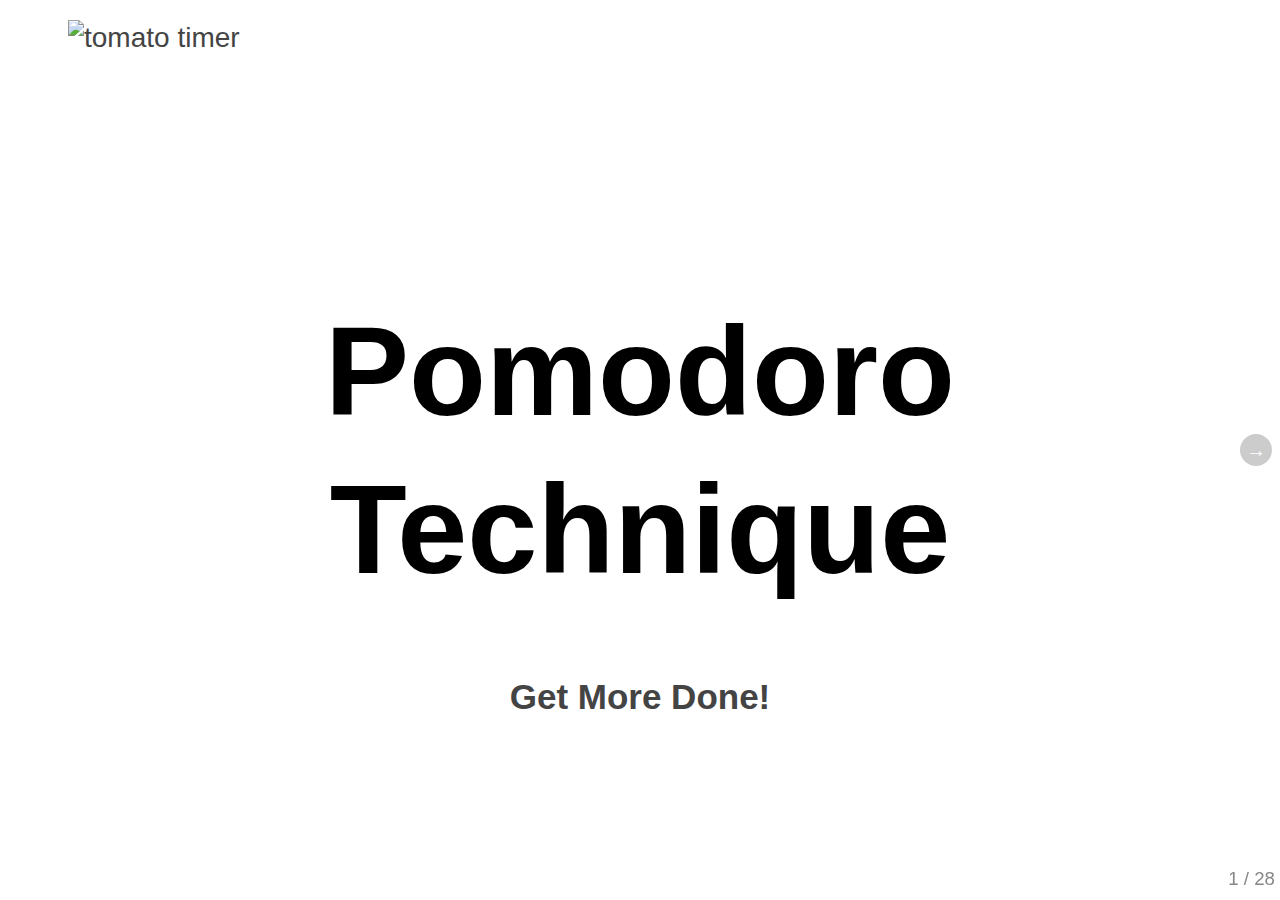
==== deck.js-latest/Pomodoro.html @ 4e5449cb "load deck" ====
<!DOCTYPE html>
<html>

<head>
	<meta charset="utf-8">
	<meta http-equiv="X-UA-Compatible" content="IE=edge,chrome=1">
	<meta name="viewport" content="width=1024, user-scalable=no">

	<title>Pomodoro Technique</title>

	<!-- Required stylesheet -->
	<link rel="stylesheet" media="screen" href="core/deck.core.css">

	<!-- Extension CSS files go here. Remove or add as needed. -->
	<link rel="stylesheet" media="screen" href="extensions/goto/deck.goto.css">
	<link rel="stylesheet" media="screen" href="extensions/menu/deck.menu.css">
	<link rel="stylesheet" media="screen" href="extensions/navigation/deck.navigation.css">
	<link rel="stylesheet" media="screen" href="extensions/status/deck.status.css">
	<link rel="stylesheet" media="screen" href="extensions/scale/deck.scale.css">

	<!-- Style theme. More available in /themes/style/ or create your own. -->
	<link rel="stylesheet" media="screen" href="themes/style/swiss.css">

	<!-- Transition theme. More available in /themes/transition/ or create your own. -->
	<link rel="stylesheet" media="screen" href="themes/transition/horizontal-slide.css">

	<!-- Basic black and white print styles -->
	<link rel="stylesheet" media="print" href="core/print.css">

	<!-- Required Modernizr file -->
	<script src="modernizr.custom.js"></script>
</head>

<body>
	<div class="deck-container">

		<section class="slide">
			<img src="http://a1.mzstatic.com/us/r30/Purple69/v4/af/8d/aa/af8daa81-550e-9018-2d83-ce482b206ab3/icon128-2x.png" alt="tomato timer">
			<h1>Pomodoro Technique</h1>
			<h4> Get More Done!</h4>
		</section>



		<section class="slide" id="title slide">
			<h2>What is a Pomodoro?</h2>
			<ul>
				<div class="slide">
					<h1>Italian translation of tomato</h1>
				</div>

			</ul>
		</section>




		<section class="slide">
			<h2>What is the Pomodoro Technique?</h2>
			<ul>

				<div class="slide">

					<h3>Time management strategy</h3>

				</div>

				<div class="slide">
					<img src="http://litbimg3.rightinthebox.com/images/384x384/201001/wudz1263448561656.jpg" alt="kitchen timer shaped like a tomato" </div>

					<div class="slide">
						<h3>Francesco Cirillo used a kitchen timer shaped like a tomato as his personal timer. He later refined his practice into a method named the Pomorodo Technique. The technique caught on with professional teams in the 1990s. Recently the technique has gained popularity in the tech industry.</h3>
					</div>



			</ul>
		</section>




		<section class="slide">
			<h2>Why is time management important?</h2>
			<ul>

				<div class="slide">
					<h3>We live in a world of interruptions and digital distractions.</h3>

					<img src="http://youthministry360.com/wp/wp-content/uploads/2015/11/shutterstock_297674456.jpg" alt="employee at desk with phone shouting at him">
				</div>
			</ul>
		</section>




		<section class="slide">
			<h2>The struggle is real</h2>
			<ul>
				<div class="slide">
					<h3>Technology is developing at a much faster pace than our brains. Our brain's are overwhelmed and we are trying to cope.</h3>

					<ul>
						<li>Writers are trending back toward typewriters.</li>
						<li>Developers are removing internet connectivity from their machines.</li>
				</div>
				</ul>

				<div class="slide">
					<blockquote cite="http://npr.org">
						<p>"Interruptions have a big cost. And one of the big costs is that it takes actually a very long time once you get interrupted to get back to what you're doing."</p>
					</blockquote>
				</div>
			</ul>
		</section>

		<section class="slide">
			<h2>How do we Pomodoro? Step 1</h2>

			<h1> Clearly define and write down major tasks for the day </h1>

		</section>

		<section class="slide">
			<h2>Step 2</h2>

			<h1> Start your timer and work distraction free</h1>

		</section>



		<section class="slide">
			<h2>Step 3</h2>
			<div class="slide">
				<h1> The timer rings and you disconnect from your work!</h1>
			</div>
			<div class="slide">
				<img src="http://www.swaroopch.com/files/attachments/uploads/2011/01/5357244684_2a2eec9dd4_o.png" alt="timeline of pomorodo session and coffee breaks">
			</div>
		</section>

		<section class="slide">
			<h2>Step 4</h2>
			<div class="slide">
				<h1> After four “pomodoros” have passed, you then take a 15-20 minute break.</h1>
			</div>

			<div class="slide">
				<img src="http://theawesomer.com/photos/2012/02/022312_jumbo_coffee_mug_1.jpg" alt="giant coffee mug image">
			</div>

		</section>

		<section class="slide">
			<h2>Browser Timer</h2>

			<p class="slide">
				<h5><a href="http://tomato-timer.com/">http://tomato-timer.com/</a></h5>
				<img src="https://zapier.cachefly.net/storage/photos/de814e93a7cc7518a1ee43b0ae2dc8b0.png" alt="desktop browser screenshot of tomatotimer" </p>
				<!--
					<p class="slide">
					<img src="http://a3.mzstatic.com/eu/r30/Purple49/v4/22/cf/9f/22cf9f03-027f-7f20-e4e9-8445ecfd65d9/screen390x390.jpeg" alt="apple watch screen shot with tomato timer app">
				</p>
-->

		</section>

		<section class="slide">
			<h2>Browser Extension</h2>

			<div style="width: 100%; height: 0px; position: relative; padding-bottom: 60.119%;"><iframe src="https://streamable.com/e/c2qw" frameborder="0" allowfullscreen webkitallowfullscreen mozallowfullscreen scrolling="no" style="width: 100%; height: 100%; position: absolute;"></iframe></div>

		</section>

		<section class="slide">
			<h2>Mobile Options</h2>

			<div class="slide">
				<img src="http://a3.mzstatic.com/eu/r30/Purple49/v4/22/cf/9f/22cf9f03-027f-7f20-e4e9-8445ecfd65d9/screen390x390.jpeg" alt="apple watch screen shot with tomato timer app">
			</div>
			<div class="slide">
				<img src="http://a5.mzstatic.com/us/r30/Purple30/v4/71/35/af/7135afef-5508-0058-0c2b-8cdff0ce9fd1/screen322x572.jpeg" alt="apple watch screen shot with tomato timer app">
			</div>


		</section>

		<section class="slide">
		
				<h1>Questions?</h1>
			
		</section>
				<section class="slide">
		
				<h1>Thank You!</h1>
			
		</section>

		<!-- End slides. -->

		<!-- Begin extension snippets. Add or remove as needed. -->

		<!-- deck.navigation snippet -->
		<div aria-role="navigation">
			<a href="#" class="deck-prev-link" title="Previous">&#8592;</a>
			<a href="#" class="deck-next-link" title="Next">&#8594;</a>
		</div>

		<!-- deck.status snippet -->
		<p class="deck-status" aria-role="status">
			<span class="deck-status-current"></span> /
			<span class="deck-status-total"></span>
		</p>

		<!-- deck.goto snippet -->
		<form action="." method="get" class="goto-form">
			<label for="goto-slide">Go to slide:</label>
			<input type="text" name="slidenum" id="goto-slide" list="goto-datalist">
			<datalist id="goto-datalist"></datalist>
			<input type="submit" value="Go">
		</form>

		<!-- End extension snippets. -->
		</div>

		<!-- Required JS files. -->
		<script src="jquery.min.js"></script>
		<script src="core/deck.core.js"></script>

		<!-- Extension JS files. Add or remove as needed. -->
		<script src="extensions/menu/deck.menu.js"></script>
		<script src="extensions/goto/deck.goto.js"></script>
		<script src="extensions/status/deck.status.js"></script>
		<script src="extensions/navigation/deck.navigation.js"></script>
		<script src="extensions/scale/deck.scale.js"></script>

		<!-- Initialize the deck. You can put this in an external file if desired. -->
		<script>
			$(function () {
				$.deck('.slide');
			});
		</script>
</body>

</html>
---- deck.js-latest/core/deck.core.css ----
html, body {
  height: 100%;
  padding: 0;
  margin: 0;
	
}

.deck-container {
  position: relative;
  min-height: 100%;
  margin: 0 auto;
  overflow: hidden;
  overflow-y: auto;
}
.js .deck-container {
  visibility: hidden;
}
.ready .deck-container {
  visibility: visible;
}
.touch .deck-container {
  -webkit-text-size-adjust: none;
  -moz-text-size-adjust: none;
}

.deck-loading {
  display: none;
}

.slide {
  width: auto;
  min-height: 100%;
  position: relative;
}

.deck-before, .deck-previous, .deck-next, .deck-after {
  position: absolute;
  left: -999em;
  top: -999em;
}

.deck-current {
  z-index: 2;
}

.slide .slide {
  visibility: hidden;
  position: static;
  min-height: 0;
}

.deck-child-current {
  position: static;
  z-index: 2;
}
.deck-child-current .slide {
  visibility: hidden;
}
.deck-child-current .deck-previous, .deck-child-current .deck-before, .deck-child-current .deck-current {
  visibility: visible;
}
---- deck.js-latest/extensions/goto/deck.goto.css ----
.goto-form {
  position: absolute;
  z-index: 3;
  bottom: 10px;
  left: 50%;
  height: 1.75em;
  margin: 0 0 0 -9.125em;
  line-height: 1.75em;
  padding: 0.625em;
  display: none;
  background: #ccc;
  overflow: hidden;
  border-radius: 10px;
}
.goto-form label {
  font-weight: bold;
}
.goto-form label, .goto-form input {
  display: inline-block;
  font-family: inherit;
}
.deck-goto .goto-form {
  display: block;
}

#goto-slide {
  width: 8.375em;
  margin: 0 0.625em;
  height: 1.4375em;
}

@media print {
  .goto-form, #goto-slide {
    display: none;
  }
}
---- deck.js-latest/extensions/menu/deck.menu.css ----
.deck-menu {
  overflow: auto;
}
.deck-menu .slide {
  background: #eee;
  position: relative;
  left: 0;
  top: 0;
  visibility: visible;
  cursor: pointer;
}
.no-csstransforms .deck-menu > .slide {
  float: left;
  width: 22%;
  height: 22%;
  min-height: 0;
  margin: 1%;
  font-size: 0.22em;
  overflow: hidden;
  padding: 0 0.5%;
}
.csstransforms .deck-menu > .slide {
  -webkit-transform: scale(0.22) !important;
  -ms-transform: scale(0.22) !important;
  transform: scale(0.22) !important;
  -webkit-transform-origin: 0 0;
  -ms-transform-origin: 0 0;
  transform-origin: 0 0;
  -moz-box-sizing: border-box;
  box-sizing: border-box;
  width: 100%;
  height: 100%;
  overflow: hidden;
  padding: 0 48px;
  margin: 12px;
}
.deck-menu iframe, .deck-menu img, .deck-menu video {
  max-width: 100%;
}
.deck-menu .deck-current, .no-touch .deck-menu .slide:hover {
  background: #ddf;
}
.deck-menu.deck-container:hover .deck-prev-link, .deck-menu.deck-container:hover .deck-next-link {
  display: none;
}
---- deck.js-latest/extensions/navigation/deck.navigation.css ----
.deck-prev-link, .deck-next-link {
  display: none;
  position: absolute;
  z-index: 3;
  top: 50%;
  width: 32px;
  height: 32px;
  margin-top: -16px;
  font-size: 20px;
  font-weight: bold;
  line-height: 32px;
  vertical-align: middle;
  text-align: center;
  text-decoration: none;
  color: #fff;
  background: #888;
  border-radius: 16px;
}
.deck-prev-link:hover, .deck-prev-link:focus, .deck-prev-link:active, .deck-prev-link:visited, .deck-next-link:hover, .deck-next-link:focus, .deck-next-link:active, .deck-next-link:visited {
  color: #fff;
}

.deck-prev-link {
  left: 8px;
}

.deck-next-link {
  right: 8px;
}

.deck-container:hover .deck-prev-link, .deck-container:hover .deck-next-link {
  display: block;
}
.deck-container:hover .deck-prev-link.deck-nav-disabled, .touch .deck-container:hover .deck-prev-link, .deck-container:hover .deck-next-link.deck-nav-disabled, .touch .deck-container:hover .deck-next-link {
  display: none;
}

@media print {
  .deck-prev-link, .deck-next-link {
    display: none !important;
  }
}
---- deck.js-latest/extensions/status/deck.status.css ----
.deck-status {
  position: absolute;
  bottom: 10px;
  right: 5px;
  color: #888;
  z-index: 3;
  margin: 0;
}

body > .deck-container .deck-status {
  position: fixed;
}

@media print {
  .deck-status {
    display: none;
  }
}
---- deck.js-latest/extensions/scale/deck.scale.css ----
.csstransforms .deck-container.deck-scale:not(.deck-menu) {
  overflow: hidden;
}
.csstransforms .deck-container.deck-scale:not(.deck-menu) > .slide {
  -moz-box-sizing: padding-box;
  box-sizing: padding-box;
  width: 100%;
  padding-bottom: 20px;
}
.csstransforms .deck-container.deck-scale:not(.deck-menu) > .slide > .deck-slide-scaler {
  -webkit-transform-origin: 50% 0;
  -ms-transform-origin: 50% 0;
  transform-origin: 50% 0;
}

.csstransforms .deck-container.deck-menu .deck-slide-scaler {
  -webkit-transform: none !important;
  -ms-transform: none !important;
  transform: none !important;
}
---- deck.js-latest/themes/style/swiss.css ----
/* Resets and base styles from HTML5 Boilerplate */
div, span, object, iframe,
h1, h2, h3, h4, h5, h6, p, blockquote, pre,
abbr, address, cite, code, del, dfn, em, img, ins, kbd, q, samp,
small, strong, sub, sup, var, b, i, dl, dt, dd, ol, ul, li,
fieldset, form, label, legend,
table, caption, tbody, tfoot, thead, tr, th, td,
article, aside, canvas, details, figcaption, figure,
footer, header, hgroup, menu, nav, section, summary,
time, mark, audio, video {
  margin: 0;
  padding: 0;
  border: 0;
  font-size: 100%;
  font: inherit;
  vertical-align: baseline;
}

article, aside, details, figcaption, figure,
footer, header, hgroup, menu, nav, section {
  display: block;
}

blockquote, q {
  quotes: none;
}
blockquote:before, blockquote:after, q:before, q:after {
  content: "";
  content: none;
}

ins {
  background-color: #ff9;
  color: #000;
  text-decoration: none;
}

mark {
  background-color: #ff9;
  color: #000;
  font-style: italic;
  font-weight: bold;
}

del {
  text-decoration: line-through;
}

abbr[title], dfn[title] {
  border-bottom: 1px dotted;
  cursor: help;
}

table {
  border-collapse: collapse;
  border-spacing: 0;
}

hr {
  display: block;
  height: 1px;
  border: 0;
  border-top: 1px solid #ccc;
  margin: 1em 0;
  padding: 0;
}

input, select {
  vertical-align: middle;
}

select, input, textarea, button {
  font: 99% sans-serif;
}

pre, code, kbd, samp {
  font-family: monospace, sans-serif;
}

a {
  -webkit-tap-highlight-color: rgba(0, 0, 0, 0);
}
a:hover, a:active {
  outline: none;
}

ul, ol {
  margin-left: 2em;
  vertical-align: top;
}

ol {
  list-style-type: decimal;
}

nav ul, nav li {
  margin: 0;
  list-style: none;
  list-style-image: none;
}

small {
  font-size: 85%;
}

strong, th {
  font-weight: bold;
}

td {
  vertical-align: top;
}

sub, sup {
  font-size: 75%;
  line-height: 0;
  position: relative;
}

sup {
  top: -0.5em;
}

sub {
  bottom: -0.25em;
}

textarea {
  overflow: auto;
}

input[type="radio"] {
  vertical-align: text-bottom;
}

input[type="checkbox"] {
  vertical-align: bottom;
}

label,
input[type="button"],
input[type="submit"],
input[type="image"],
button {
  cursor: pointer;
}

button, input, select, textarea {
  margin: 0;
}

input:invalid, textarea:invalid {
  border-radius: 1px;
  -moz-box-shadow: 0px 0px 5px red;
  -webkit-box-shadow: 0px 0px 5px red;
  box-shadow: 0px 0px 5px red;
}
input:invalid .no-boxshadow, textarea:invalid .no-boxshadow {
  background-color: #f0dddd;
}

button {
  width: auto;
  overflow: visible;
}

select, input, textarea {
  color: #444444;
}

a {
  color: #607890;
}
a:hover, a:focus {
  color: #036;
}
a:link {
  -webkit-tap-highlight-color: #fff;
}

/* End HTML5 Boilerplate adaptations */
h1 {
  font-size: 4.5em;
}

h1, .vcenter {
  font-weight: bold;
  text-align: center;
  padding-top: .5em;
  max-height: 100%;
}
.csstransforms h1, .csstransforms .vcenter {
  padding: 0 48px;
  position: absolute;
  left: 0;
  right: 0;
  top: 50%;
  -webkit-transform: translate(0, -50%);
  -moz-transform: translate(0, -50%);
  -ms-transform: translate(0, -50%);
  -o-transform: translate(0, -50%);
  transform: translate(0, -50%);
}

.vcenter h1 {
  position: relative;
  top: auto;
  padding: 0;
  -webkit-transform: none;
  -moz-transform: none;
  -ms-transform: none;
  -o-transform: none;
  transform: none;
}

h2 {
  font-size: 2.25em;
  font-weight: bold;
  padding-top: .5em;
  margin: 0 0 .66666em 0;
  border-bottom: 3px solid #888;
}

h3 {
  font-size: 1.4375em;
  font-weight: bold;
  margin-bottom: .30435em;
}

h4 {
  font-size: 1.25em;
  font-weight: bold;
  text-align: center;
  margin-bottom: .25em;
  padding: 0 50px;
  position: absolute;
  left: 0;
  right: 0;
  top: 75%;
}

h5 {
  font-size: 1.125em;
  font-weight: bold;
  margin-bottom: .2222em;
	
}

h6 {
  font-size: 1em;
  font-weight: bold;
}

img, iframe, video {
  display: block;
  max-width: 100%;
  padding: 20px
}

video, iframe, img {
  display: block;
  margin: 0 auto;
}

p, blockquote, iframe, img, ul, ol, pre, video {
  margin-bottom: 1em;
}

pre {
  white-space: pre;
  white-space: pre-wrap;
  word-wrap: break-word;
  padding: 1em;
  border: 1px solid #888;
}

em {
  font-style: italic;
}

li {
  padding: .25em 0;
  vertical-align: middle;
}
li > ol, li > ul {
  margin-bottom: inherit;
}

.deck-container {
  font-size: 16px;
  line-height: 1.25;
  color: #444;
}

.slide {
  -moz-box-sizing: border-box;
  box-sizing: border-box;
  width: 100%;
}

h1 {
  color: #000;
}

h2 {
  color: #c00;
  border-bottom-color: #ccc;
}

h3 {
  color: black;
}

pre {
  border-color: #ccc;
}

code {
  color: #888;
}

blockquote {
  font-size: 2em;
  font-style: italic;
  padding: 1em 2em;
  color: #000;
  border-left: 5px solid #ccc;
}
blockquote p {
  margin: 0;
}
blockquote cite {
  font-size: .5em;
  font-style: normal;
  font-weight: bold;
  color: #888;
}

::-moz-selection {
  background: #c00;
  color: #fff;
}

::selection {
  background: #c00;
  color: #fff;
}

a, a:hover, a:focus, a:active, a:visited {
  color: #c00;
  text-decoration: none;
}
a:hover, a:focus {
  text-decoration: underline;
}

.deck-container {
  font-family: "Helvetica Neue", sans-serif;
  font-size: 1.75em;
  background: #fff;
}
.deck-container > .slide {
  padding: 0 48px;
}

.slide .deck-before, .slide .deck-previous {
  opacity: 0.4;
}
.slide .deck-before:not(.deck-child-current) .deck-before, .slide .deck-before:not(.deck-child-current) .deck-previous, .slide .deck-previous:not(.deck-child-current) .deck-before, .slide .deck-previous:not(.deck-child-current) .deck-previous {
  opacity: 1;
}
.slide .deck-child-current {
  opacity: 1;
}

.deck-prev-link, .deck-next-link {
  background: #ccc;
  font-family: serif;
}
.deck-prev-link, .deck-prev-link:hover, .deck-prev-link:focus, .deck-prev-link:active, .deck-prev-link:visited, .deck-next-link, .deck-next-link:hover, .deck-next-link:focus, .deck-next-link:active, .deck-next-link:visited {
  color: #fff;
}
.deck-prev-link:hover, .deck-prev-link:focus, .deck-next-link:hover, .deck-next-link:focus {
  background: #c00;
  text-decoration: none;
}

.deck-status {
  font-size: 0.6666em;
}

.deck-menu .slide {
  background: #eee;
}
.deck-menu .deck-current, .no-touch .deck-menu .slide:hover {
  background: #ddf;
}
---- deck.js-latest/themes/transition/horizontal-slide.css ----
.csstransitions.csstransforms {
  overflow-x: hidden;
}
.csstransitions.csstransforms .deck-container > .slide {
  -webkit-transition: -webkit-transform 500ms ease-in-out;
  transition: transform 500ms ease-in-out;
}
.csstransitions.csstransforms .deck-container:not(.deck-menu) > .slide {
  position: absolute;
  top: 0;
  left: 0;
}
.csstransitions.csstransforms .deck-container:not(.deck-menu) > .slide .slide {
  position: relative;
  left: 0;
  top: 0;
  -webkit-transition: -webkit-transform 500ms ease-in-out, opacity 500ms ease-in-out;
  transition: transform 500ms ease-in-out, opacity 500ms ease-in-out;
}
.csstransitions.csstransforms .deck-container:not(.deck-menu) > .slide .deck-next, .csstransitions.csstransforms .deck-container:not(.deck-menu) > .slide .deck-after {
  visibility: visible;
  -webkit-transform: translate3d(200%, 0, 0);
  -ms-transform: translate(200%, 0);
  transform: translate3d(200%, 0, 0);
}
.csstransitions.csstransforms .deck-container:not(.deck-menu) > .deck-previous {
  -webkit-transform: translate3d(-200%, 0, 0);
  -ms-transform: translate(-200%, 0);
  transform: translate3d(-200%, 0, 0);
}
.csstransitions.csstransforms .deck-container:not(.deck-menu) > .deck-before {
  -webkit-transform: translate3d(-400%, 0, 0);
  -ms-transform: translate(-400%, 0);
  transform: translate3d(-400%, 0, 0);
}
.csstransitions.csstransforms .deck-container:not(.deck-menu) > .deck-next {
  -webkit-transform: translate3d(200%, 0, 0);
  -ms-transform: translate(200%, 0);
  transform: translate3d(200%, 0, 0);
}
.csstransitions.csstransforms .deck-container:not(.deck-menu) > .deck-after {
  -webkit-transform: translate3d(400%, 0, 0);
  -ms-transform: translate(400%, 0);
  transform: translate3d(400%, 0, 0);
}
.csstransitions.csstransforms .deck-container:not(.deck-menu) > .deck-before .slide, .csstransitions.csstransforms .deck-container:not(.deck-menu) > .deck-previous .slide {
  visibility: visible;
}
.csstransitions.csstransforms .deck-container:not(.deck-menu) > .deck-child-current {
  -webkit-transform: none;
  -ms-transform: none;
  transform: none;
}
---- deck.js-latest/core/print.css ----
body {
  font-size: 18pt;
}

h1 {
  font-size: 48pt;
}

h2 {
  font-size: 36pt;
}

h3 {
  font-size: 28pt;
}

pre {
  border: 1px solid #000;
  padding: 10px;
  white-space: pre-wrap;
}

.deck-container > .slide {
  page-break-after: always;
}
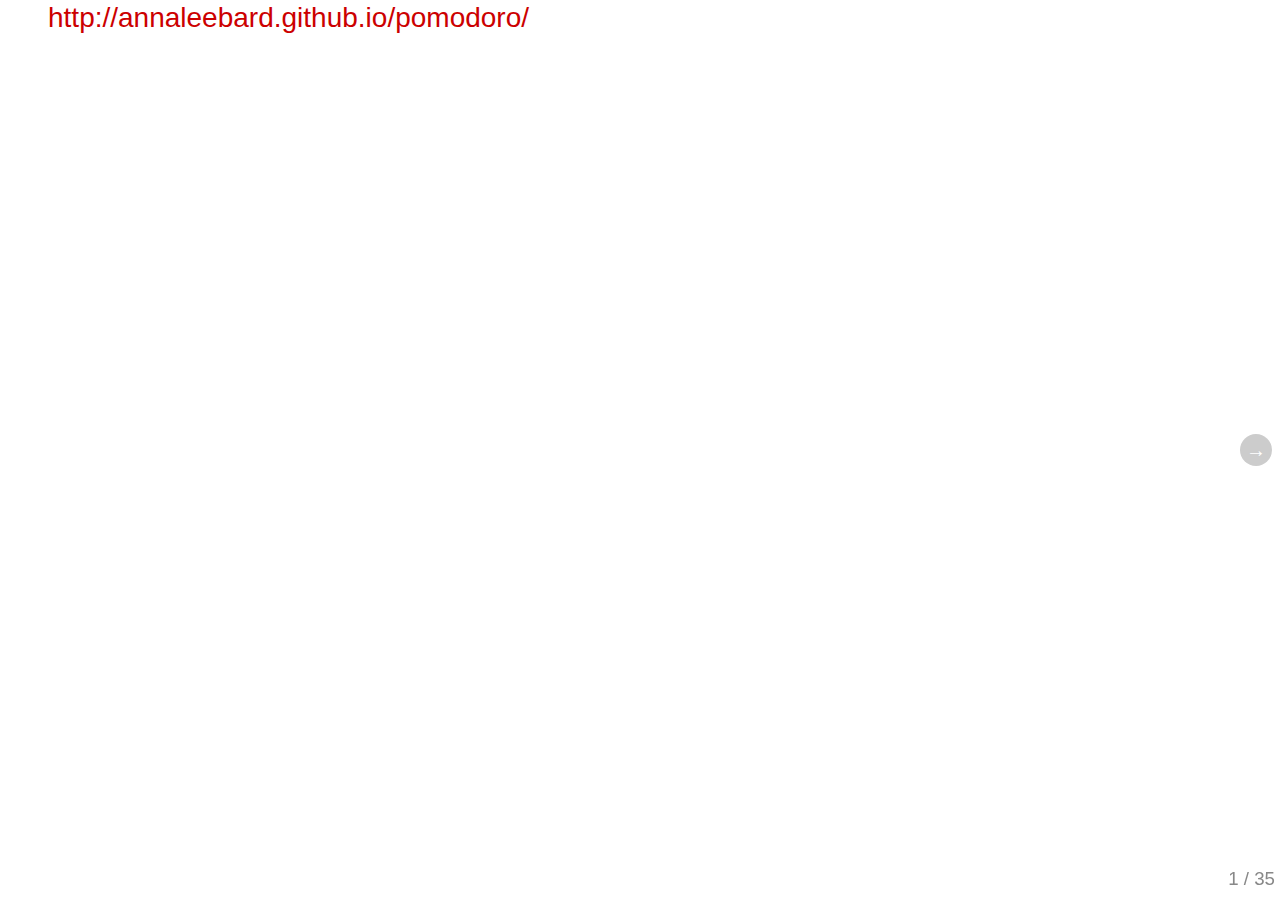
==== commit b4e14488: "add step 5" ====
--- a/deck.js-latest/Pomodoro.html
+++ b/deck.js-latest/Pomodoro.html
@@ -34,7 +34,14 @@
 <body>
 	<div class="deck-container">
 
-		<section class="slide">
+
+		<section class="slide">
+			<a href="http://annaleebard.github.io/pomodoro/">http://annaleebard.github.io/pomodoro/</a>
+		</section>
+
+
+		<section class="slide">
+			<h3><a href="http://annaleebard.github.io/pomodoro/">http://annaleebard.github.io/pomodoro/</a></h3>
 			<img src="http://a1.mzstatic.com/us/r30/Purple69/v4/af/8d/aa/af8daa81-550e-9018-2d83-ce482b206ab3/icon128-2x.png" alt="tomato timer">
 			<h1>Pomodoro Technique</h1>
 			<h4> Get More Done!</h4>
@@ -42,16 +49,16 @@
 
 
 
-		<section class="slide" id="title slide">
+		<section class="slide" id="slide">
 			<h2>What is a Pomodoro?</h2>
 			<ul>
 				<div class="slide">
 					<h1>Italian translation of tomato</h1>
 				</div>
-
-			</ul>
-		</section>
-
+				<div class="slide"> <img src="http://yata.bigazines.com/Connections/timthumb.php?src=27201312271742241393215385722a7c1ded7edeef4272871d8e329b39.jpg&w=340&zc=2" alt="tomato image with italian flag colors">
+				</div>
+			</ul>
+		</section>
 
 
 
@@ -69,26 +76,23 @@
 					<img src="http://litbimg3.rightinthebox.com/images/384x384/201001/wudz1263448561656.jpg" alt="kitchen timer shaped like a tomato" </div>
 
 					<div class="slide">
-						<h3>Francesco Cirillo used a kitchen timer shaped like a tomato as his personal timer. He later refined his practice into a method named the Pomorodo Technique. The technique caught on with professional teams in the 1990s. Recently the technique has gained popularity in the tech industry.</h3>
+						<h3>Francesco Cirillo used a kitchen timer shaped like a tomato as his personal timer. He later refined his practice into a method named the Pomodoro Technique. The technique caught on with professional teams in the 1990s. Recently the technique has gained popularity in the tech industry.</h3>
 					</div>
 
-
-
-			</ul>
-		</section>
-
-
-
-
-		<section class="slide">
-			<h2>Why is time management important?</h2>
-			<ul>
-
-				<div class="slide">
-					<h3>We live in a world of interruptions and digital distractions.</h3>
-
-					<img src="http://youthministry360.com/wp/wp-content/uploads/2015/11/shutterstock_297674456.jpg" alt="employee at desk with phone shouting at him">
-				</div>
+			</ul>
+		</section>
+
+
+
+
+		<section class="slide">
+			<h2>We live in a world of interruptions and digital distractions.</h2>
+			<ul>
+
+
+
+				<img src="http://youthministry360.com/wp/wp-content/uploads/2015/11/shutterstock_297674456.jpg" alt="employee at desk with phone shouting at him">
+
 			</ul>
 		</section>
 
@@ -99,11 +103,13 @@
 			<h2>The struggle is real</h2>
 			<ul>
 				<div class="slide">
-					<h3>Technology is developing at a much faster pace than our brains. Our brain's are overwhelmed and we are trying to cope.</h3>
+					<h3>Technology is developing at lightning speed. Our brain's are overwhelmed and we are trying to cope.</h3>
 
 					<ul>
+						<li>Many are adopting media diets</li>
 						<li>Writers are trending back toward typewriters.</li>
 						<li>Developers are removing internet connectivity from their machines.</li>
+
 				</div>
 				</ul>
 
@@ -137,20 +143,33 @@
 				<h1> The timer rings and you disconnect from your work!</h1>
 			</div>
 			<div class="slide">
-				<img src="http://www.swaroopch.com/files/attachments/uploads/2011/01/5357244684_2a2eec9dd4_o.png" alt="timeline of pomorodo session and coffee breaks">
+				<img src="http://www.swaroopch.com/files/attachments/uploads/2011/01/5357244684_2a2eec9dd4_o.png" alt="timeline of pomodoro session and coffee breaks">
 			</div>
 		</section>
 
 		<section class="slide">
 			<h2>Step 4</h2>
 			<div class="slide">
-				<h1> After four “pomodoros” have passed, you then take a 15-20 minute break.</h1>
+				<h1> After four “pomodoros”, take a 15-20 minute break.</h1>
 			</div>
 
 			<div class="slide">
 				<img src="http://theawesomer.com/photos/2012/02/022312_jumbo_coffee_mug_1.jpg" alt="giant coffee mug image">
 			</div>
 
+		</section>
+
+		<section class="slide">
+			<h2>Step 5</h2>
+			<ul>
+				<div class="slide">
+					<h1>Track pomodoros per task.</h1>
+				</div>
+
+				<div class="slide">
+					<img src="images/todolist.png" alt="list of daily activities with x marks for each pomodoro it took to complete task">
+				</div>
+			</ul>
 		</section>
 
 		<section class="slide">
@@ -168,9 +187,11 @@
 		</section>
 
 		<section class="slide">
-			<h2>Browser Extension</h2>
-
-			<div style="width: 100%; height: 0px; position: relative; padding-bottom: 60.119%;"><iframe src="https://streamable.com/e/c2qw" frameborder="0" allowfullscreen webkitallowfullscreen mozallowfullscreen scrolling="no" style="width: 100%; height: 100%; position: absolute;"></iframe></div>
+			<h2>Browser Extension - "Strict Workflow"</h2>
+
+			<div style="width: 100%; height: 0px; position: relative; padding-bottom: 60.119%;">
+				<iframe src="https://streamable.com/e/c2qw" frameborder="0" allowfullscreen webkitallowfullscreen mozallowfullscreen scrolling="no" style="width: 100%; height: 100%; position: absolute;"></iframe>
+			</div>
 
 		</section>
 
@@ -187,15 +208,38 @@
 
 		</section>
 
-		<section class="slide">
 		
-				<h1>Questions?</h1>
+
+		
 			
-		</section>
-				<section class="slide">
-		
-				<h1>Thank You!</h1>
+			<section class="slide">
+			<h2>Official Pomodoro Techinique Resources</h2>
+			<ul>
+
+				<div class="slide">
+
+					<h3><a href="http://pomodorotechnique.com/">http://pomodorotechnique.com/ </a></h3>
+
+				</div>
+
+				<div class="slide">
+					<img src="http://pomodorotechnique.com/wp-content/themes/pomodoro/img/photos/book-phototop1.jpg" alt="the official pomodoro technique book and timer image"> </div>
+
+					
+
+			</ul>
+		</section>
 			
+			<section class="slide">
+
+			<h1>Questions?</h1>
+
+		</section>
+			
+		<section class="slide">
+
+			<h1>Thank You!</h1>
+
 		</section>
 
 		<!-- End slides. -->
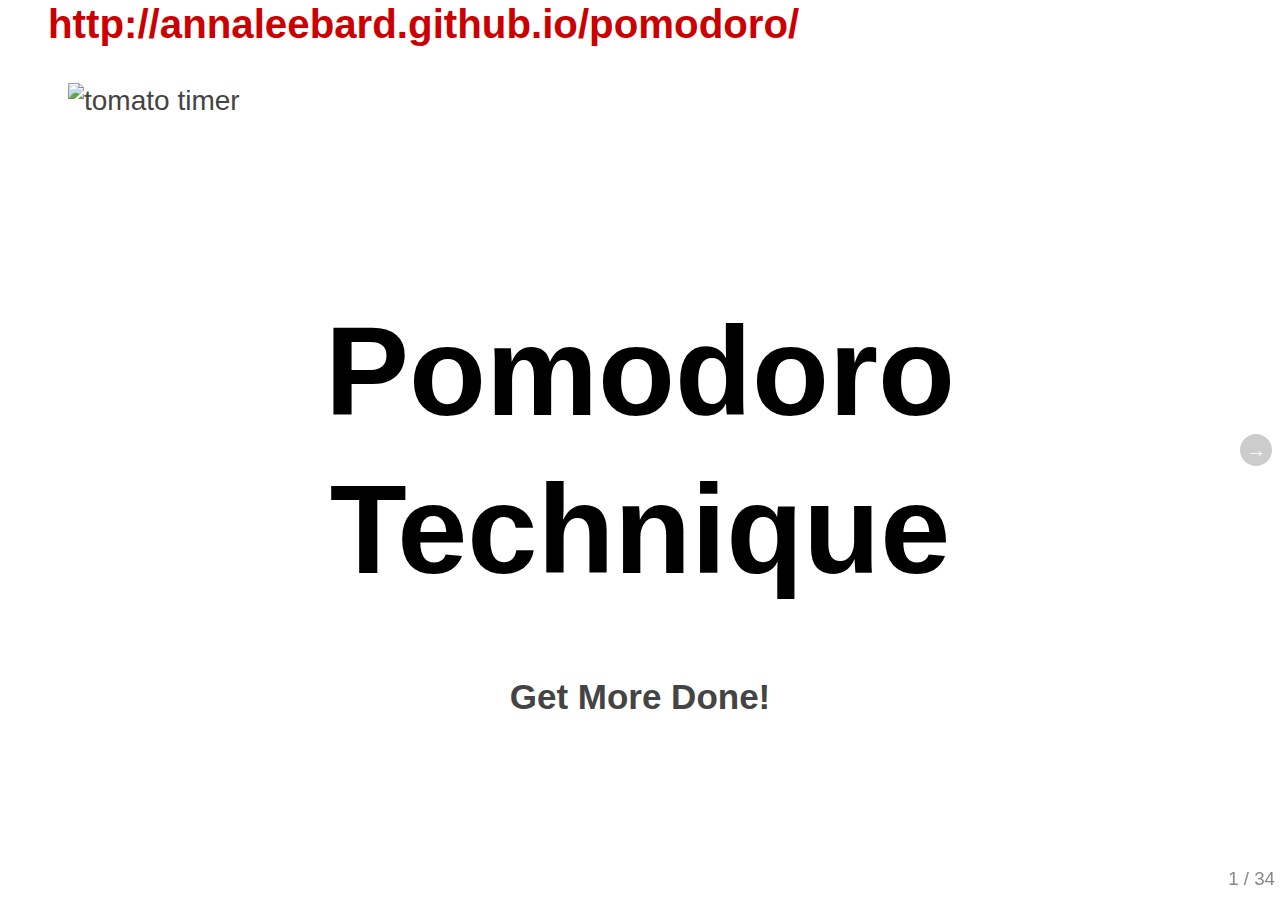
==== commit f20180f6: "update image" ====
--- a/deck.js-latest/Pomodoro.html
+++ b/deck.js-latest/Pomodoro.html
@@ -34,12 +34,6 @@
 <body>
 	<div class="deck-container">
 
-
-		<section class="slide">
-			<a href="http://annaleebard.github.io/pomodoro/">http://annaleebard.github.io/pomodoro/</a>
-		</section>
-
-
 		<section class="slide">
 			<h3><a href="http://annaleebard.github.io/pomodoro/">http://annaleebard.github.io/pomodoro/</a></h3>
 			<img src="http://a1.mzstatic.com/us/r30/Purple69/v4/af/8d/aa/af8daa81-550e-9018-2d83-ce482b206ab3/icon128-2x.png" alt="tomato timer">
@@ -167,7 +161,7 @@
 				</div>
 
 				<div class="slide">
-					<img src="images/todolist.png" alt="list of daily activities with x marks for each pomodoro it took to complete task">
+					<img src="http://v2coaching.com/wp-content/uploads/2014/08/pomo5.jpg" alt="list of daily activities with x marks for each pomodoro it took to complete task">
 				</div>
 			</ul>
 		</section>
